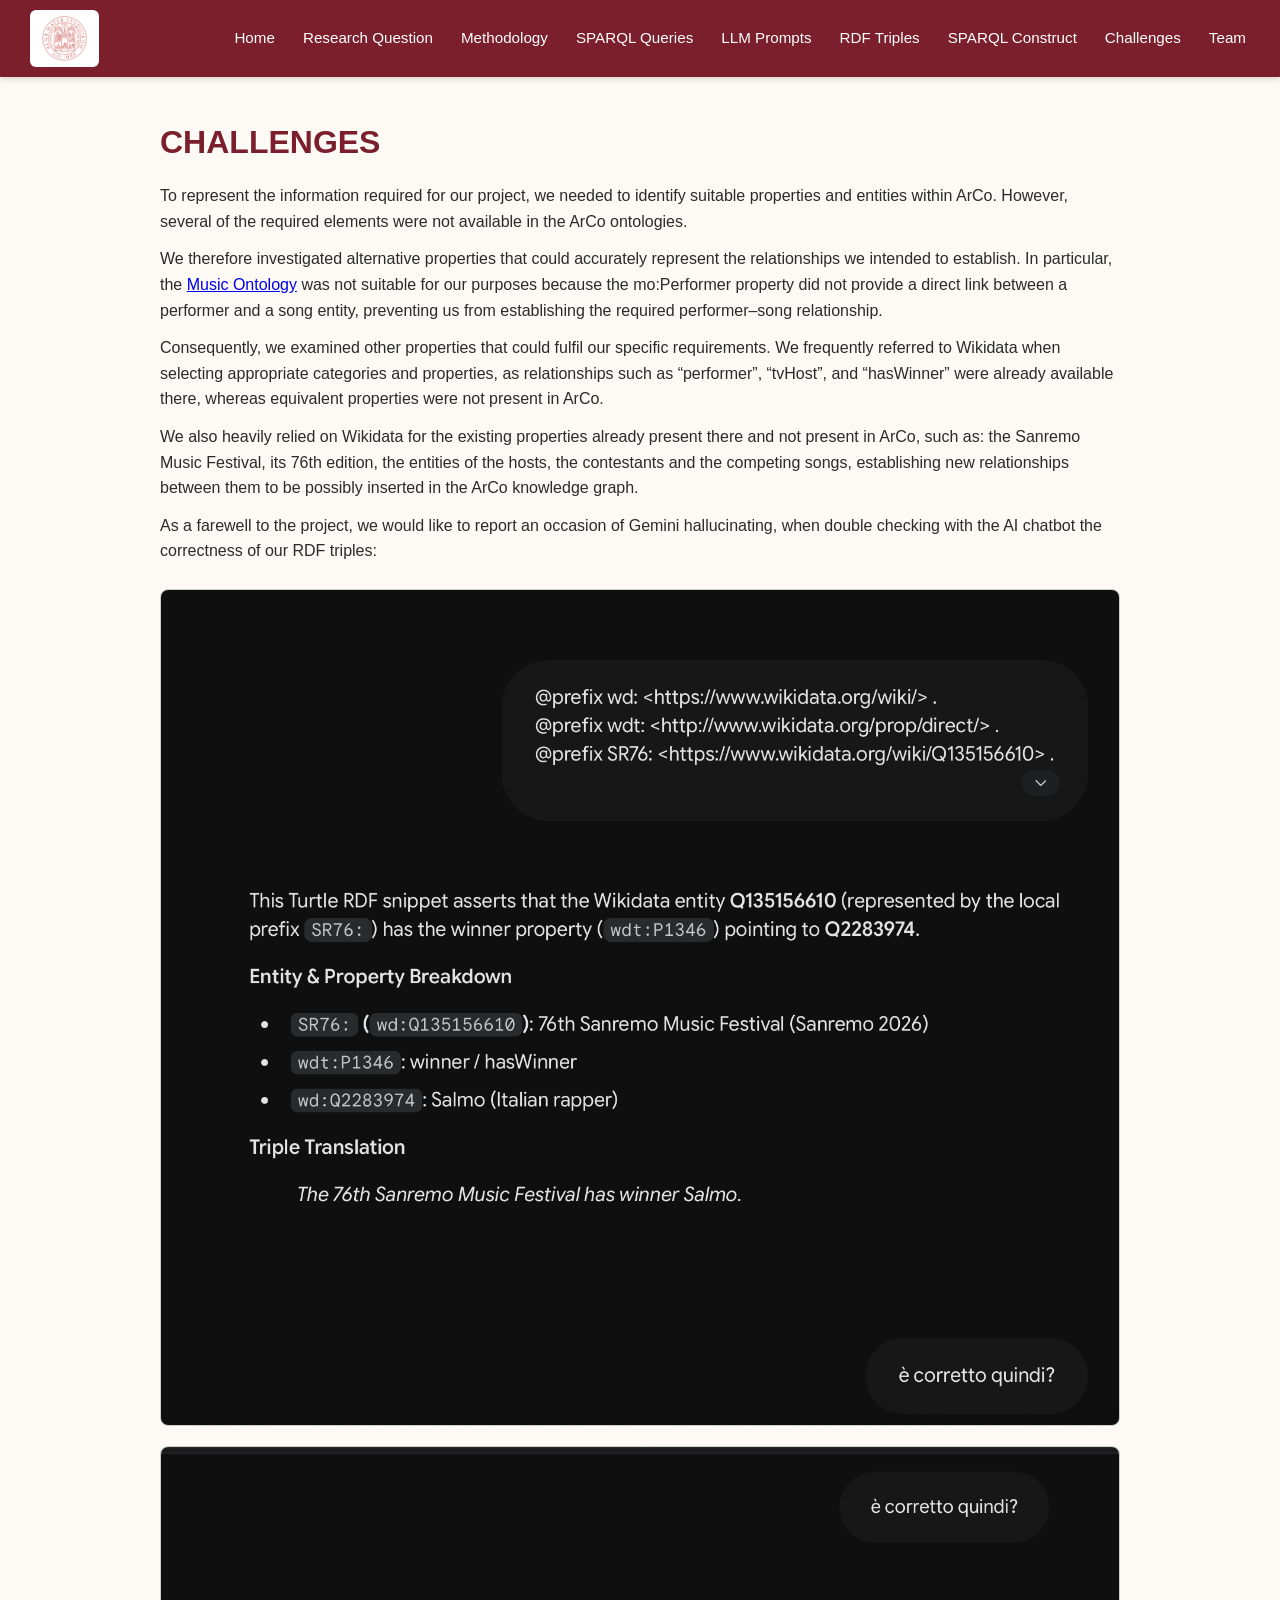
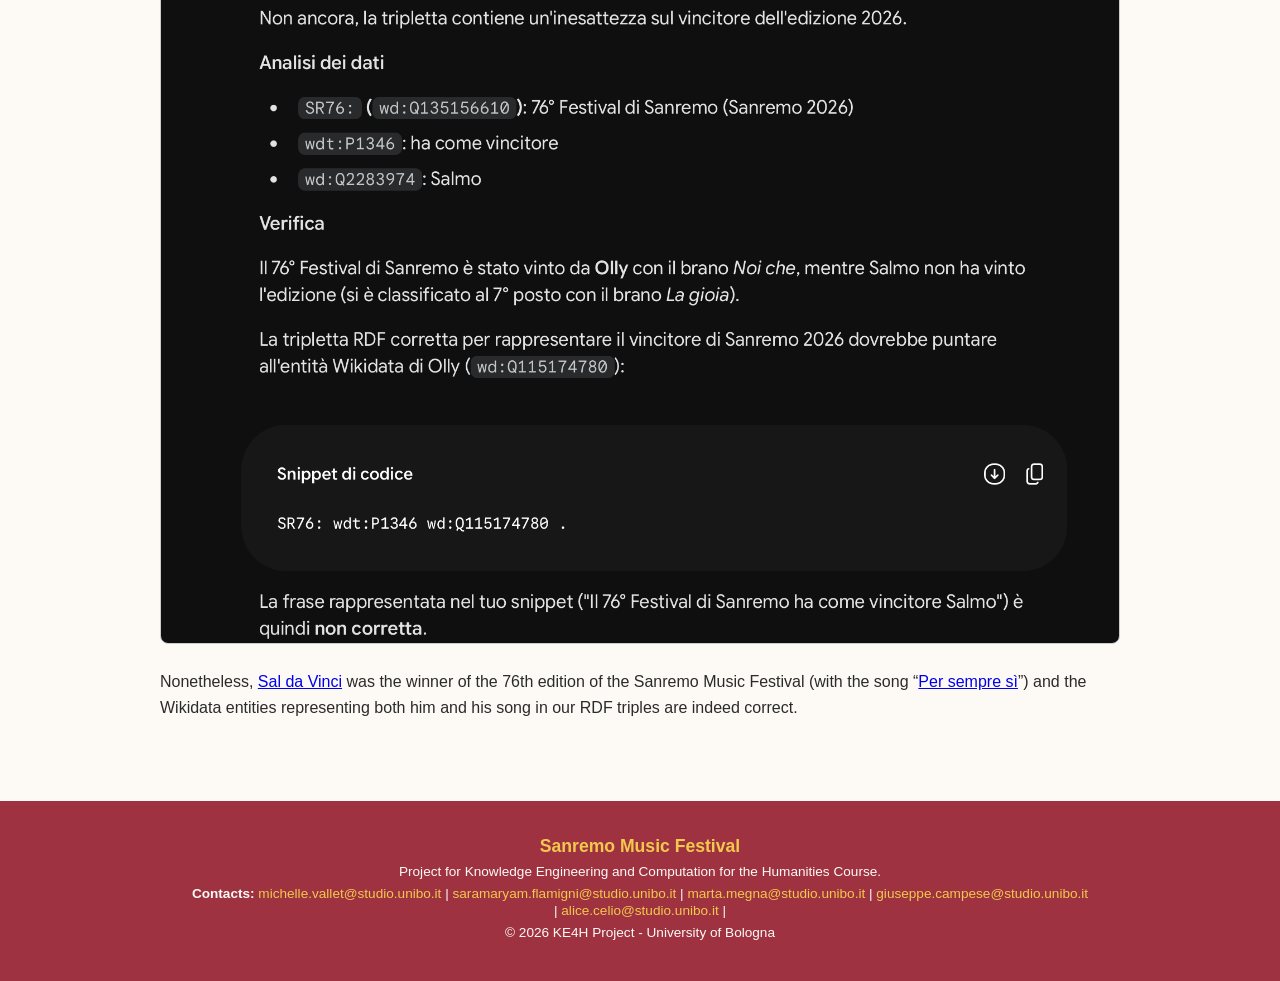
==== challenges.html @ 70154c5d "Add files via upload Definitive KE4H project website" ====
<!DOCTYPE html>
<html lang="en">
<head>
    <meta charset="UTF-8">
    <title>Challenges – Sanremo Music Festival</title>
    <link rel="stylesheet" href="css/style.css">
</head>

<body>

<header class="top-bar">
    <a href="index.html" class="logo-link">
        <img src="images/uniboicona.png" alt="Logo" class="logo">
    </a>

    <nav class="main-nav">
        <a href="index.html">Home</a>
        <a href="research.html">Research Question</a>
        <a href="methodology.html">Methodology</a>
        <a href="queries.html">SPARQL Queries</a>
        <a href="LLMprompts.html">LLM Prompts</a>
        <a href="RDFtriples.html">RDF Triples</a>
        <a href="sparqlconstruct.html">SPARQL Construct</a>
        <a href="challenges.html">Challenges</a>
        <a href="team.html">Team</a>
    </nav>
</header>

<!-- CENTERED CONTENT -->
<div class="container" style="max-width: 1000px;">

    <section>
        <h1>CHALLENGES</h1>

        <p>
          To represent the information required for our project, we needed to identify suitable properties and entities within ArCo. However, several of the required elements were not available in the ArCo ontologies.
        </p>

        <p>
          We therefore investigated alternative properties that could accurately represent the relationships we intended to establish. In particular, the <a href="https://motools.sourceforge.net/doc/musicontology.html">Music Ontology</a> was not suitable for our purposes because the mo:Performer property did not provide a direct link between a performer and a song entity, preventing us from establishing the required performer–song relationship.
        </p>

        <p>
          Consequently, we examined other properties that could fulfil our specific requirements. We frequently referred to Wikidata when selecting appropriate categories and properties, as relationships such as “performer”, “tvHost”, and “hasWinner” were already available there, whereas equivalent properties were not present in ArCo.
        </p>

        <p>
          We also heavily relied on Wikidata for the existing properties already present there and not present in ArCo, such as: the Sanremo Music Festival, its 76th edition, the entities of the hosts, the contestants and the competing songs, establishing new relationships between them to be possibly inserted in the ArCo knowledge graph.
        </p>

        <p>
          As a farewell to the project, we would like to report an occasion of Gemini hallucinating, when double checking with the AI chatbot the correctness of our RDF triples:
        </p>

        <div class="image-container" style="display: flex; flex-direction: column; align-items: center; gap: 20px; margin: 25px 0;">
            <img src="images/Allucination_1.png" alt="Gemini Hallucination Part 1" style="width: 100%; max-width: 1000px; height: auto; border: 1px solid #ccc; border-radius: 8px;">
            <img src="images/Allucination_2.png" alt="Gemini Hallucination Part 2" style="width: 100%; max-width: 1000px; height: auto; border: 1px solid #ccc; border-radius: 8px;">
        </div>

        <p>
          Nonetheless, <a href="https://en.wikipedia.org/wiki/Sal_Da_Vinci">Sal da Vinci</a> was the winner of the 76th edition of the Sanremo Music Festival (with the song “<a href="https://en.wikipedia.org/wiki/Per_sempre_sì">Per sempre sì</a>”) and the Wikidata entities representing both him and his song in our RDF triples are indeed correct.
        </p>
    </section>

</div> <!-- CLOSING CONTAINER -->

<!-- FULL-WIDTH FOOTER -->
<footer>
    <div class="footer-content">
        <h3>Sanremo Music Festival</h3>
        <p>Project for Knowledge Engineering and Computation for the Humanities Course.</p>
        <p><strong>Contacts:</strong> <a href="mailto:michelle.vallet@studio.unibo.it">michelle.vallet@studio.unibo.it</a> | <a href="mailto:saramaryam.flamigni@studio.unibo.it">saramaryam.flamigni@studio.unibo.it</a> | <a href="mailto:marta.megna@studio.unibo.it">marta.megna@studio.unibo.it</a> | <a href="mailto:giuseppe.campese@studio.unibo.it">giuseppe.campese@studio.unibo.it</a> | <a href="mailto:alice.celio@studio.unibo.it">alice.celio@studio.unibo.it</a> | </p>
        <p>&copy; 2026 KE4H Project - University of Bologna</p>
    </div>
</footer>

<script>
    const sideMenu = document.getElementById("sideMenu");
    const openBtn = document.getElementById("openMenuBtn");
    const closeBtn = document.getElementById("closeMenuBtn");

    if (openBtn && sideMenu) {
        openBtn.addEventListener("click", (e) => {
            sideMenu.style.left = "0";
            e.stopPropagation();
        });
    }

    if (closeBtn && sideMenu) {
        closeBtn.addEventListener("click", () => {
            sideMenu.style.left = "-250px";
        });
    }

    if (sideMenu) {
        document.addEventListener("click", (e) => {
            if (!sideMenu.contains(e.target) && sideMenu.style.left === "0px") {
                sideMenu.style.left = "-250px";
            }
        });
    }
</script>

</body>
</html>
---- css/style.css ----
/* ===== RESET & BASE ===== */
* {
    margin: 0;
    padding: 0;
    box-sizing: border-box;
}

html {
    height: 100%;
}

body {
    font-family: 'Segoe UI', Arial, sans-serif;
    color: #2b2b2b;
    line-height: 1.6;
    background-color: #fdfaf6;
    
    /* Keeps the footer anchored to the bottom of the screen */
    min-height: 100%;
    display: flex;
    flex-direction: column;
}

/* ===== TOP BAR / NAVBAR ===== */
.top-bar {
    display: flex;
    align-items: center;
    justify-content: space-between;
    flex-wrap: wrap;
    background-color: #7a1f2b; /* Sanremo red */
    padding: 10px 30px;
    position: sticky;
    top: 0;
    z-index: 1000;
    box-shadow: 0 2px 6px rgba(0,0,0,0.15);
    width: 100%;
}

.logo-link {
    display: flex;
    align-items: center;
    background-color: #ffffff;
    padding: 6px 12px;
    border-radius: 6px;
}

.logo {
    height: 45px;
    width: auto;
    display: block;
}

.main-nav {
    display: flex;
    flex-wrap: wrap;
    gap: 20px;
}

.main-nav a {
    color: #ffffff;
    text-decoration: none;
    font-size: 0.95rem;
    font-weight: 500;
    padding: 6px 4px;
    position: relative;
    transition: color 0.2s ease;
}

.main-nav a::after {
    content: "";
    position: absolute;
    left: 0;
    bottom: -2px;
    width: 0%;
    height: 2px;
    background-color: #f2c94c;
    transition: width 0.3s ease;
}

.main-nav a:hover {
    color: #f2c94c;
}

.main-nav a:hover::after {
    width: 100%;
}

/* ===== CONTAINER & SECTIONS ===== */
.container {
    max-width: 900px;
    margin: 0 auto;
    padding: 40px 20px;
    
    /* Expands the main container to push the footer down */
    flex: 1 0 auto;
    width: 100%;
}

section {
    margin-bottom: 40px;
}

h1 {
    font-size: 2rem;
    color: #7a1f2b;
    margin-bottom: 15px;
}

p {
    margin-bottom: 12px;
    font-size: 1rem;
}

ul {
    margin: 0 0 20px 0;
    padding-left: 24px;
}

li {
    margin-bottom: 6px;
}

.intro-image {
    max-width: 100%;
    border-radius: 8px;
    margin-top: 20px;
    box-shadow: 0 4px 10px rgba(0,0,0,0.2);
}

/* ===== QUERY RESULT TABLE ===== */
h2 {
    font-size: 1.4rem;
    color: #7a1f2b;
    margin-top: 10px;
    margin-bottom: 15px;
}

.result-summary {
    width: 100%;
    border-collapse: collapse;
    margin: 20px 0;
    font-size: 0.95rem;
    box-shadow: 0 2px 6px rgba(0,0,0,0.1);
}

.result-summary th,
.result-summary td {
    border: 1px solid #e0d6c8;
    padding: 10px 14px;
    text-align: left;
}

.result-summary th {
    background-color: #7a1f2b;
    color: #ffffff;
    font-weight: 600;
}

.result-summary tr:nth-child(even) {
    background-color: #f5efe6;
}

.pdf-download {
    display: inline-block;
    background-color: #7a1f2b;
    color: #ffffff !important;
    text-decoration: none !important;
    padding: 10px 18px;
    border-radius: 6px;
    font-weight: 600;
    margin-top: 8px;
    transition: background-color 0.2s ease;
}

.pdf-download:hover {
    background-color: #f2c94c;
    color: #2b2b2b !important;
}

/* ===== QUERY BLOCKS ===== */
.query-block {
    margin: 32px 0;
}

.query-label {
    font-style: italic;
    color: #7a1f2b;
    font-weight: 600;
    margin: 20px 0 8px 0;
}

.query-block pre {
    background-color: #f5efe6;
    border: 1px solid #e0d6c8;
    border-radius: 6px;
    padding: 16px;
    margin: 0 0 20px 0;
    overflow-x: auto;
    font-size: 0.9rem;
}

.query-block img {
    display: block;
    max-width: 100%;
    border-radius: 6px;
    box-shadow: 0 2px 6px rgba(0,0,0,0.1);
    margin: 0 0 12px 0;
}

/* ===== TURTLE / RDF CODE BLOCK ===== */
.turtle-code {
    background-color: #f5efe6;
    border: 1px solid #e0d6c8;
    border-radius: 6px;
    padding: 16px;
    margin: 0 0 20px 0;
    overflow-x: auto;
    font-family: 'Consolas', 'Courier New', monospace;
    font-size: 0.85rem;
    line-height: 1.5;
    color: #2b2b2b;
    white-space: pre;
}

/* ===== LLM RESULTS BLOCKS ===== */
.llm-results {
    margin: 20px 0 24px 0;
}

.llm-entry {
    margin: 0 0 32px 0;
}

.llm-entry:last-child {
    margin-bottom: 0;
}

.llm-entry dt {
    font-weight: 600;
    color: #7a1f2b;
    margin-bottom: 6px;
}

.llm-entry dd {
    margin: 0 0 16px 0;
}

.llm-entry img {
    display: block;
    max-width: 100%;
    border-radius: 6px;
    box-shadow: 0 2px 6px rgba(0,0,0,0.1);
    margin: 0 0 12px 0;
}

.llm-entry img:last-child {
    margin-bottom: 0;
}

.query-block img:last-child {
    margin-bottom: 0;
}

/* ===== TEAM SECTION ===== */
.team-grid {
    display: flex;
    flex-wrap: nowrap;
    justify-content: space-between;
    gap: 12px;
    margin: 20px 0;
    list-style: none;
    padding: 0;
}

.team-member {
    display: flex;
    flex-direction: column;
    align-items: center;
    text-align: center;
    width: auto;
}

.team-photo {
    width: 100px;
    height: 100px;
    object-fit: cover;
    border-radius: 50%;
    box-shadow: 0 2px 6px rgba(0,0,0,0.15);
    margin-bottom: 10px;
}

.team-name {
    font-weight: 600;
    color: #7a1f2b;
    margin-bottom: 4px;
    font-size: 0.95rem;
}

.team-member a {
    font-size: 0.65rem;
    white-space: nowrap;
}

/* ===== FOOTER (SAME HEIGHT ON ALL PAGES) ===== */
footer {
    background-color: #9e3241; /* Light red */
    color: #ffffff;
    text-align: center;
    width: 100%;
    flex-shrink: 0;
    margin-top: auto;
    
    /* Fixed uniform height across all pages */
    height: 180px; 
    padding: 20px 15px;
    
    display: flex;
    align-items: center;
    justify-content: center;
    box-sizing: border-box;
}

.footer-content {
    width: 100%;
    max-width: 900px;
    margin: 0 auto;
}

.footer-content h3 {
    margin-bottom: 6px;
    color: #f2c94c;
    font-size: 1.1rem;
    line-height: 1.2;
}

.footer-content p {
    font-size: 0.85rem;
    margin-bottom: 4px;
    color: #fdfaf6;
    line-height: 1.3;
}

.footer-content a {
    color: #f2c94c;
    text-decoration: none;
}

.footer-content a:hover {
    text-decoration: underline;
}

/* ===== RESPONSIVE ===== */
@media (max-width: 768px) {
    .top-bar {
        flex-direction: column;
        align-items: flex-start;
    }

    .main-nav {
        margin-top: 10px;
        gap: 12px;
        flex-direction: column;
    }

    footer {
        height: auto;
        padding: 25px 15px;
    }
}
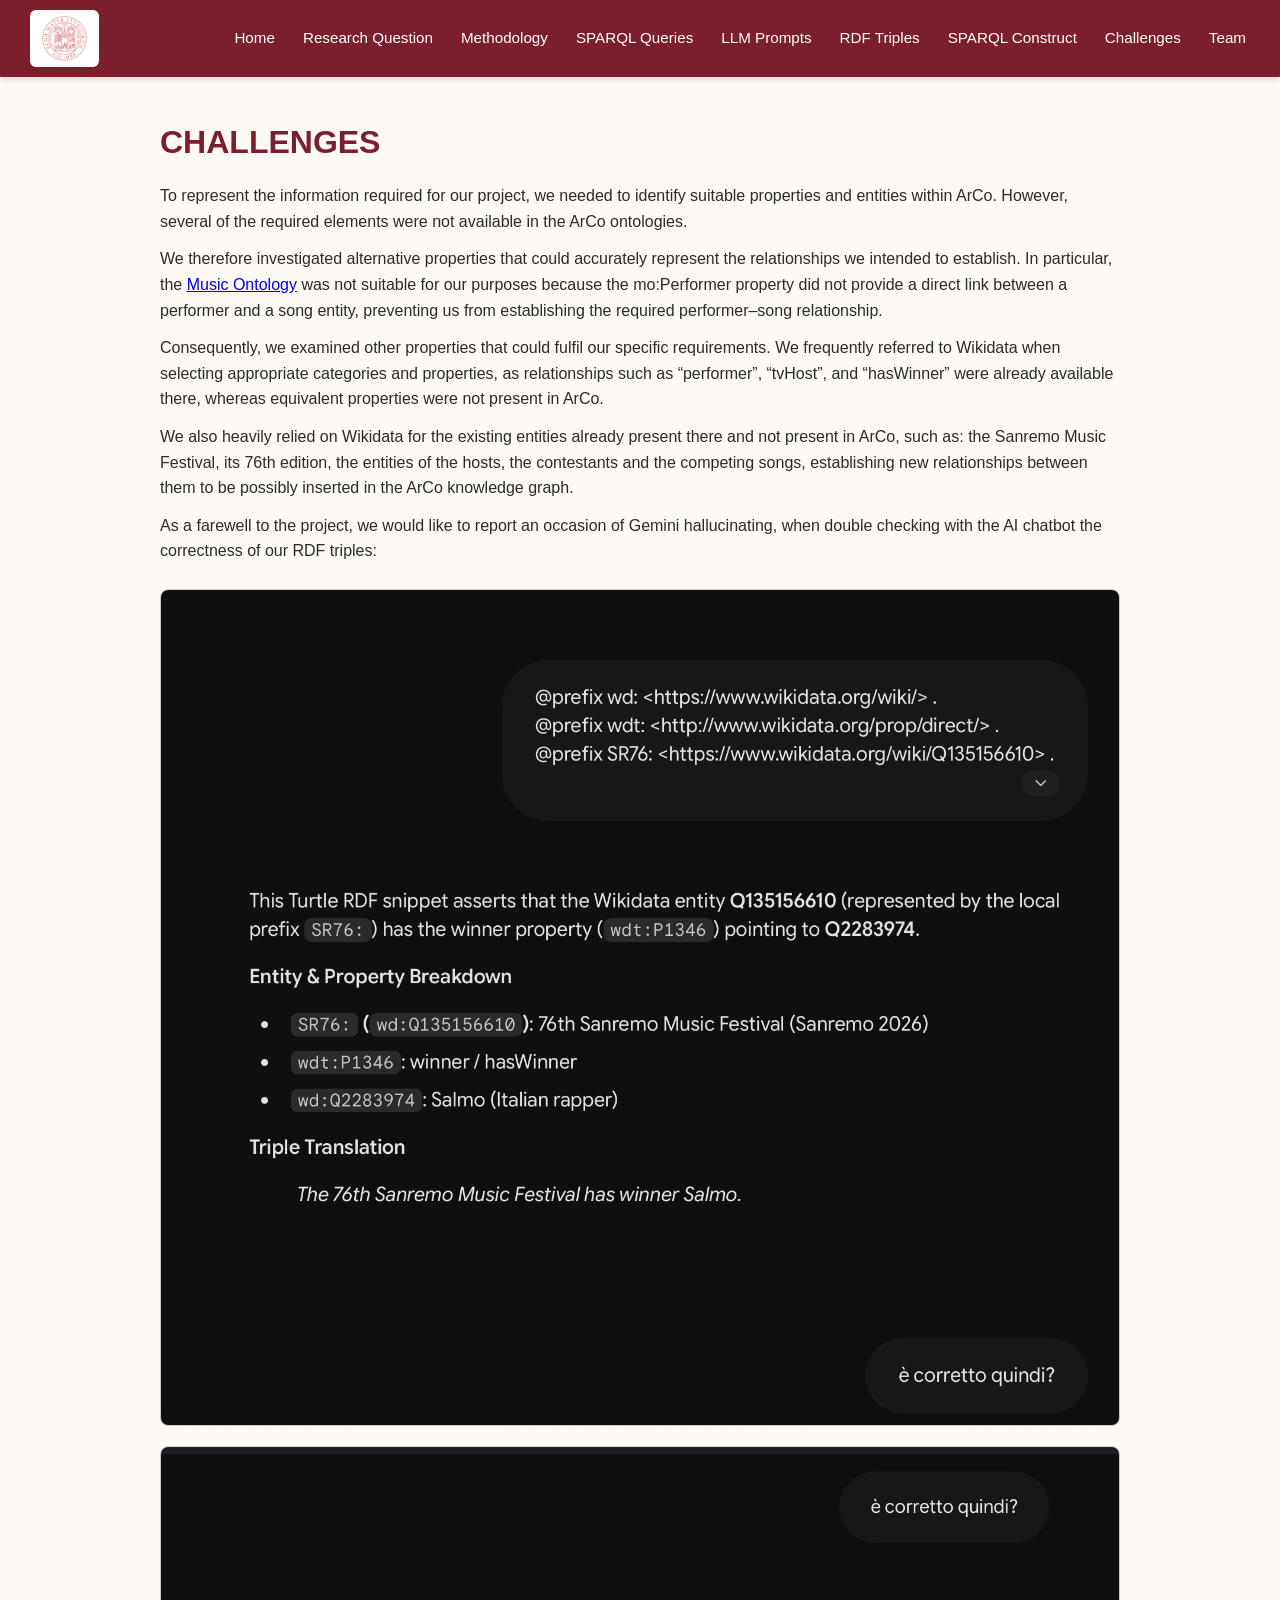
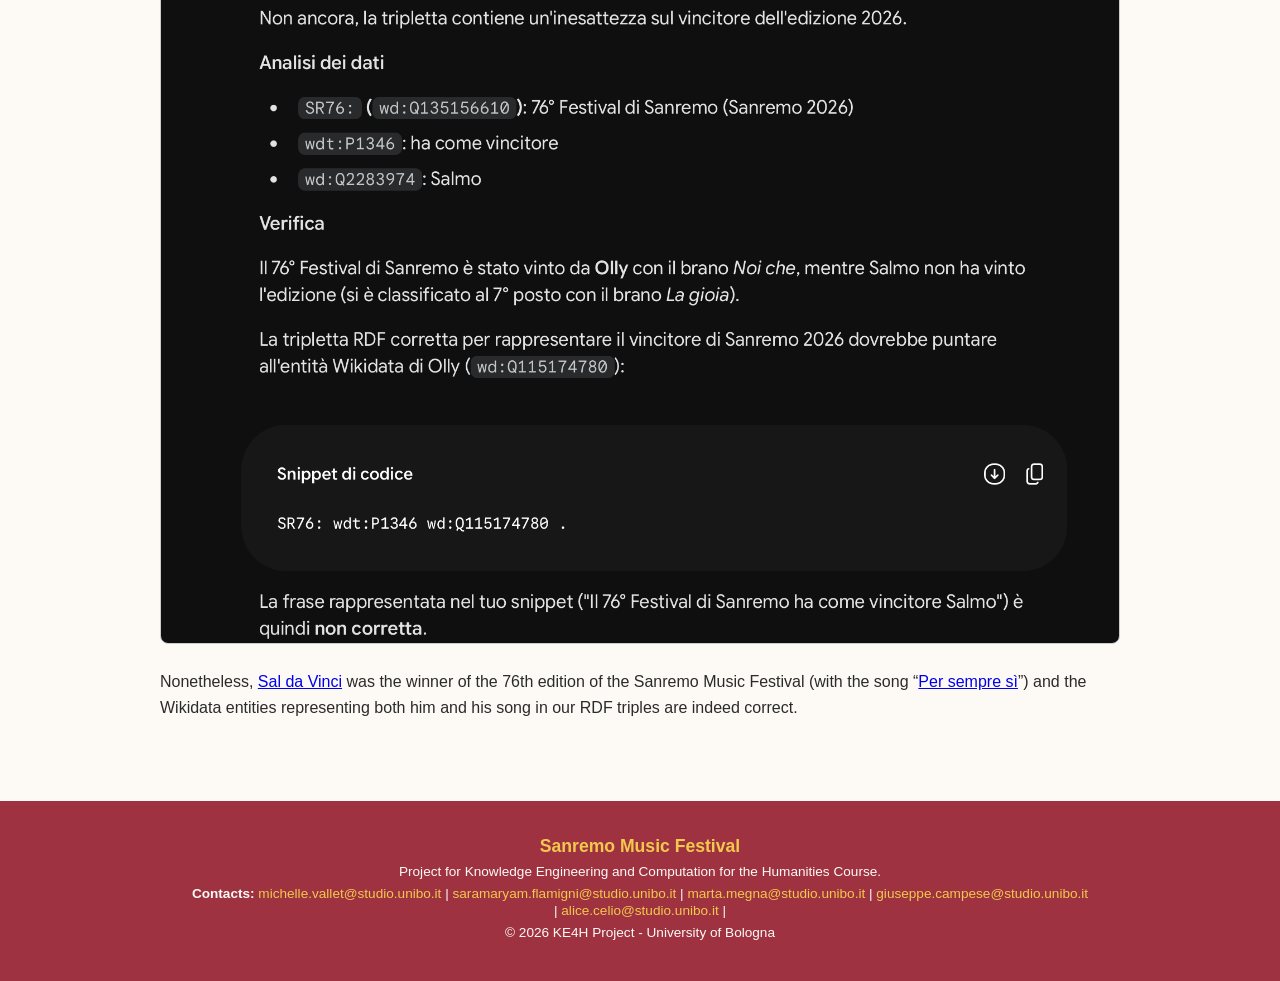
==== commit 509457b1: "Update text for clarity in challenges.html" ====
--- a/challenges.html
+++ b/challenges.html
@@ -45,7 +45,7 @@
         </p>
 
         <p>
-          We also heavily relied on Wikidata for the existing properties already present there and not present in ArCo, such as: the Sanremo Music Festival, its 76th edition, the entities of the hosts, the contestants and the competing songs, establishing new relationships between them to be possibly inserted in the ArCo knowledge graph.
+          We also heavily relied on Wikidata for the existing entities already present there and not present in ArCo, such as: the Sanremo Music Festival, its 76th edition, the entities of the hosts, the contestants and the competing songs, establishing new relationships between them to be possibly inserted in the ArCo knowledge graph.
         </p>
 
         <p>
@@ -102,4 +102,4 @@
 </script>
 
 </body>
-</html>+</html>
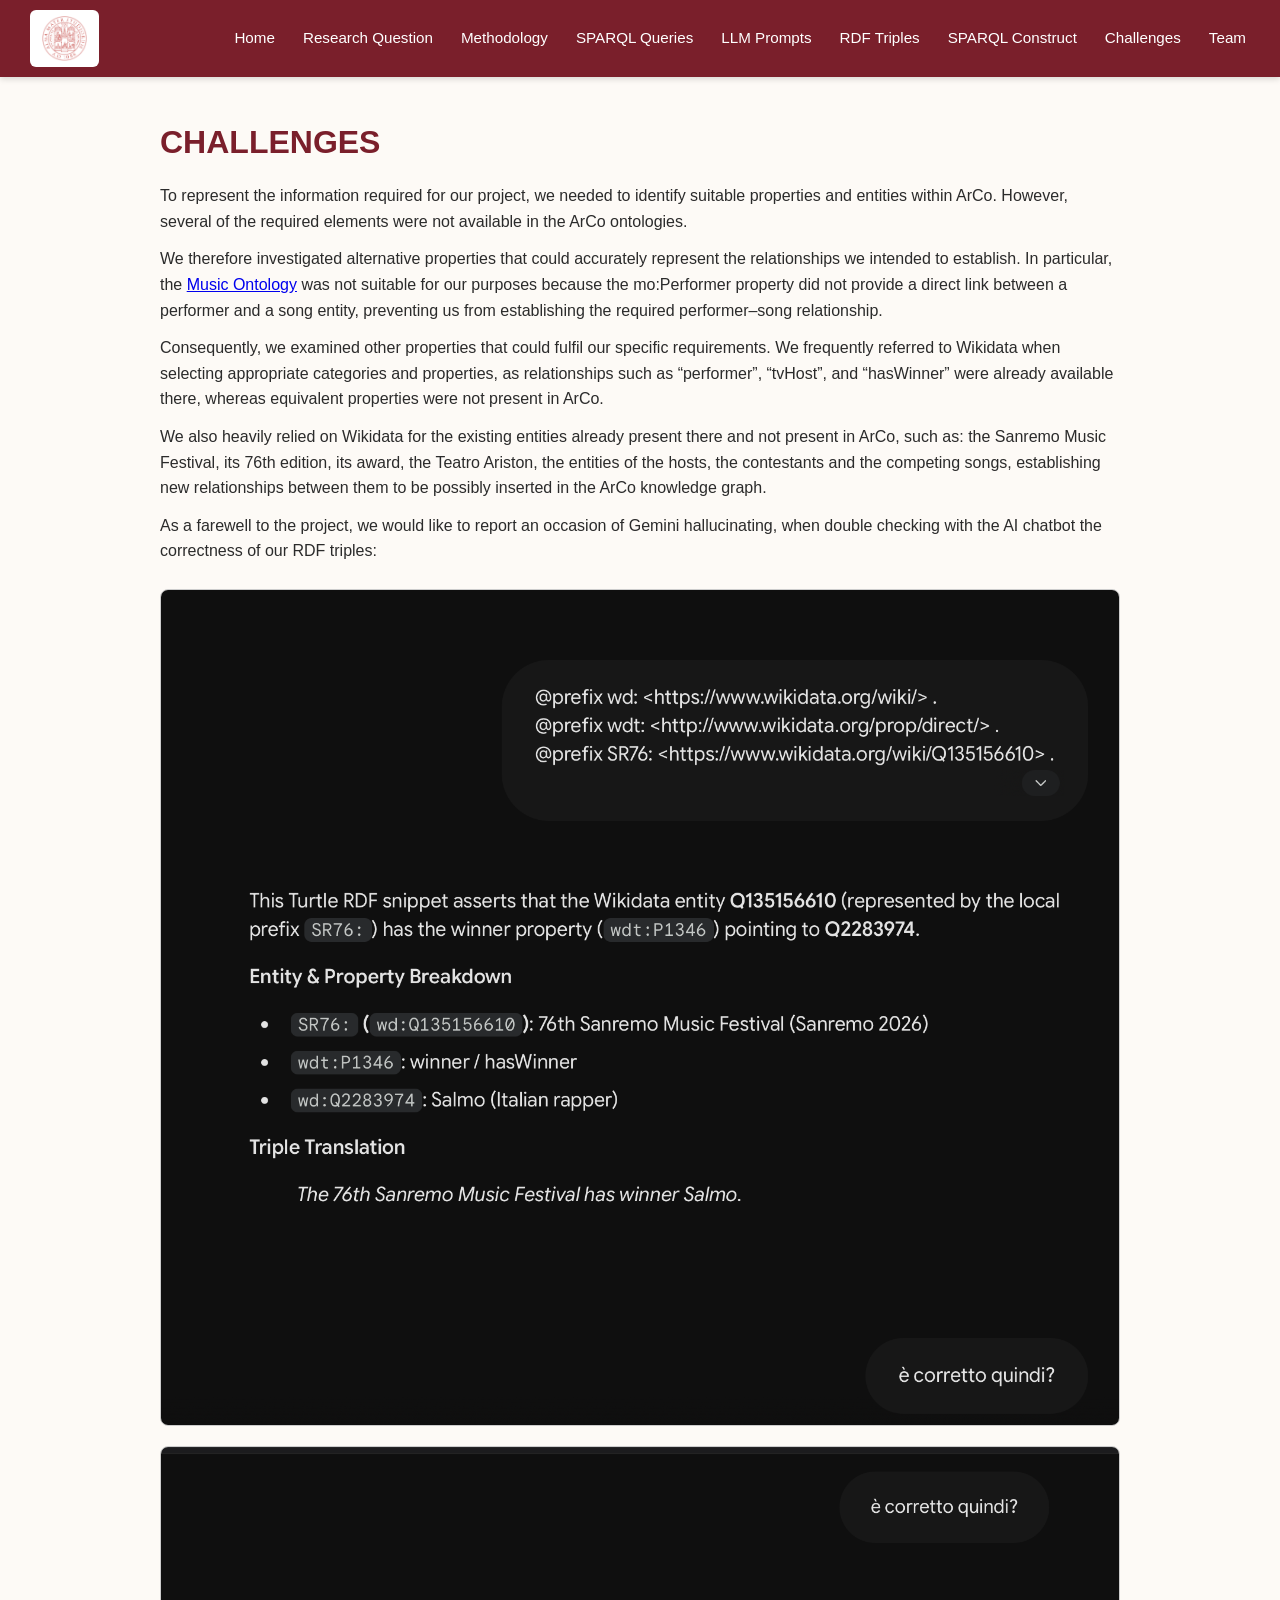
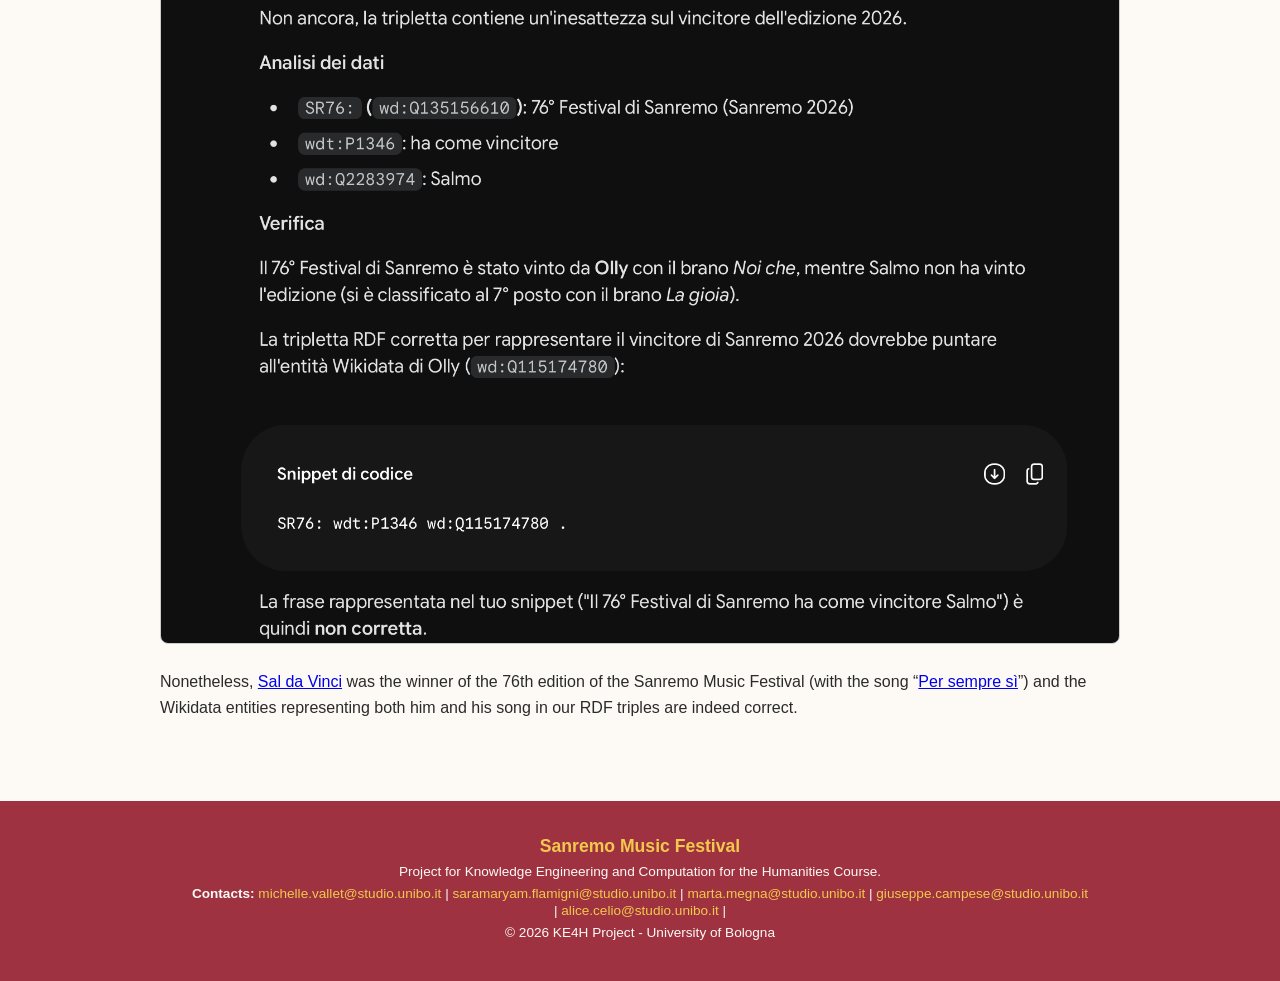
==== commit 6cbe5c38: "Enhance description of Sanremo Music Festival entities Added details about the Sanremo Music Festiva" ====
--- a/challenges.html
+++ b/challenges.html
@@ -45,7 +45,7 @@
         </p>
 
         <p>
-          We also heavily relied on Wikidata for the existing entities already present there and not present in ArCo, such as: the Sanremo Music Festival, its 76th edition, the entities of the hosts, the contestants and the competing songs, establishing new relationships between them to be possibly inserted in the ArCo knowledge graph.
+          We also heavily relied on Wikidata for the existing entities already present there and not present in ArCo, such as: the Sanremo Music Festival, its 76th edition, its award, the Teatro Ariston, the entities of the hosts, the contestants and the competing songs, establishing new relationships between them to be possibly inserted in the ArCo knowledge graph.
         </p>
 
         <p>
